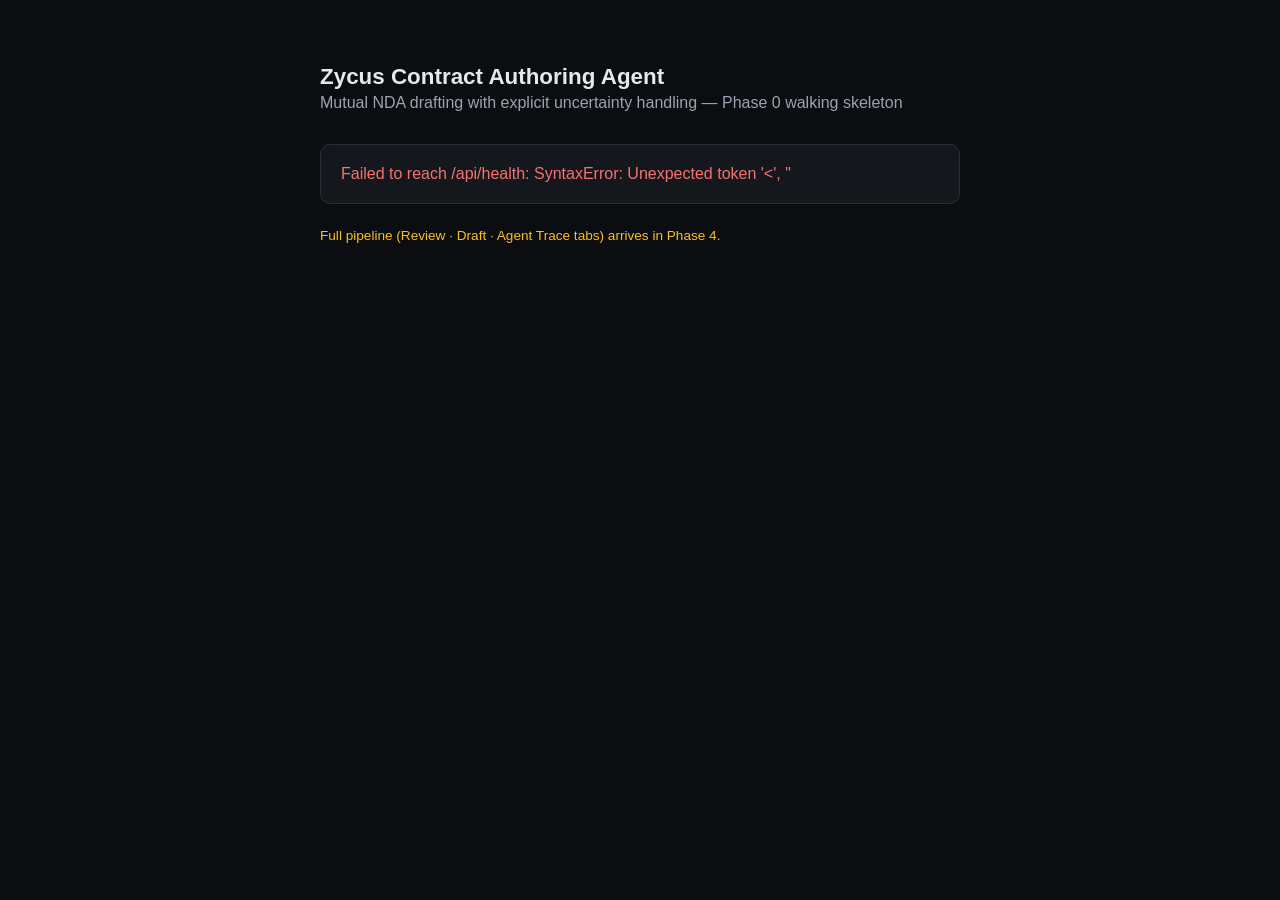
==== public/index.html @ e47472ea "feat(p0): repo scaffold, pinned env, Groq capability spike, walking skeleton - Folder structure per " ====
<!doctype html>
<html lang="en">
<head>
<meta charset="utf-8" />
<meta name="viewport" content="width=device-width, initial-scale=1" />
<title>Zycus Contract Authoring Agent</title>
<style>
  :root { color-scheme: light dark; }
  body {
    font-family: -apple-system, BlinkMacSystemFont, "Segoe UI", sans-serif;
    max-width: 640px; margin: 4rem auto; padding: 0 1.5rem;
    background: #0b0d10; color: #e6e8eb;
  }
  h1 { font-size: 1.4rem; margin-bottom: 0.25rem; }
  .subtitle { color: #9aa4b2; margin-bottom: 2rem; }
  .card {
    border: 1px solid #2a2f36; border-radius: 10px; padding: 1.25rem;
    background: #14171c;
  }
  .row { display: flex; justify-content: space-between; padding: 0.4rem 0; border-bottom: 1px solid #1f242b; font-size: 0.9rem; }
  .row:last-child { border-bottom: none; }
  .label { color: #9aa4b2; }
  .ok { color: #4ade80; }
  .bad { color: #f87171; }
  .pending { color: #fbbf24; font-size: 0.85rem; margin-top: 1.5rem; }
  code { background: #1f242b; padding: 0.1rem 0.4rem; border-radius: 4px; }
</style>
</head>
<body>
  <h1>Zycus Contract Authoring Agent</h1>
  <div class="subtitle">Mutual NDA drafting with explicit uncertainty handling — Phase 0 walking skeleton</div>
  <div class="card" id="status">Loading /api/health…</div>
  <div class="pending">Full pipeline (Review · Draft · Agent Trace tabs) arrives in Phase 4.</div>

  <script>
    async function loadHealth() {
      const el = document.getElementById('status');
      try {
        const res = await fetch('/api/health');
        const data = await res.json();
        const row = (label, value, cls = '') =>
          `<div class="row"><span class="label">${label}</span><span class="${cls}">${value}</span></div>`;
        el.innerHTML =
          row('Status', data.status, data.status === 'ok' ? 'ok' : 'bad') +
          row('Server date (' + data.timezone + ')', data.today_long_form) +
          row('Groq key configured', data.groq_key_configured, data.groq_key_configured ? 'ok' : 'bad') +
          row('Gemini key configured', data.gemini_key_configured, data.gemini_key_configured ? 'ok' : 'bad') +
          row('Fallback enabled', data.fallback_enabled) +
          row('Normalizer model', '<code>' + data.models.normalizer + '</code>') +
          row('Analyst model', '<code>' + data.models.analyst + '</code>') +
          row('Verifier model', '<code>' + data.models.verifier + '</code>') +
          row('LLM mode', data.llm_mode) +
          row('Phase', data.phase);
      } catch (err) {
        el.innerHTML = '<span class="bad">Failed to reach /api/health: ' + err + '</span>';
      }
    }
    loadHealth();
  </script>
</body>
</html>
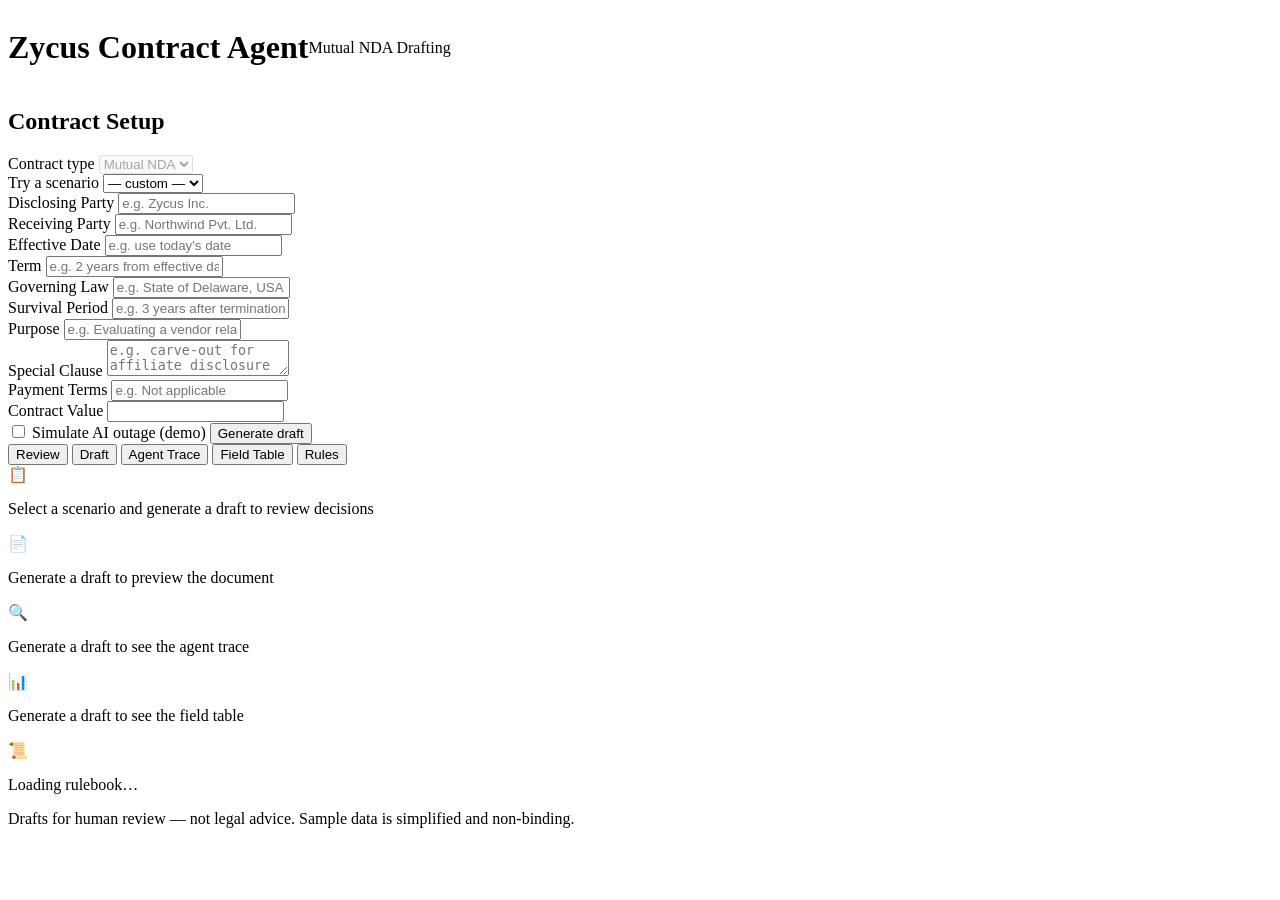
==== commit 355dd234: "P4: FastAPI routes, signed HITL, and single-page frontend" ====
--- a/public/index.html
+++ b/public/index.html
@@ -3,59 +3,160 @@
 <head>
 <meta charset="utf-8" />
 <meta name="viewport" content="width=device-width, initial-scale=1" />
+<meta name="description" content="AI-powered Mutual NDA drafting with explicit uncertainty handling, deterministic rules, and human-in-the-loop review." />
 <title>Zycus Contract Authoring Agent</title>
-<style>
-  :root { color-scheme: light dark; }
-  body {
-    font-family: -apple-system, BlinkMacSystemFont, "Segoe UI", sans-serif;
-    max-width: 640px; margin: 4rem auto; padding: 0 1.5rem;
-    background: #0b0d10; color: #e6e8eb;
-  }
-  h1 { font-size: 1.4rem; margin-bottom: 0.25rem; }
-  .subtitle { color: #9aa4b2; margin-bottom: 2rem; }
-  .card {
-    border: 1px solid #2a2f36; border-radius: 10px; padding: 1.25rem;
-    background: #14171c;
-  }
-  .row { display: flex; justify-content: space-between; padding: 0.4rem 0; border-bottom: 1px solid #1f242b; font-size: 0.9rem; }
-  .row:last-child { border-bottom: none; }
-  .label { color: #9aa4b2; }
-  .ok { color: #4ade80; }
-  .bad { color: #f87171; }
-  .pending { color: #fbbf24; font-size: 0.85rem; margin-top: 1.5rem; }
-  code { background: #1f242b; padding: 0.1rem 0.4rem; border-radius: 4px; }
-</style>
+<link rel="stylesheet" href="/styles.css" />
 </head>
 <body>
-  <h1>Zycus Contract Authoring Agent</h1>
-  <div class="subtitle">Mutual NDA drafting with explicit uncertainty handling — Phase 0 walking skeleton</div>
-  <div class="card" id="status">Loading /api/health…</div>
-  <div class="pending">Full pipeline (Review · Draft · Agent Trace tabs) arrives in Phase 4.</div>
 
-  <script>
-    async function loadHealth() {
-      const el = document.getElementById('status');
-      try {
-        const res = await fetch('/api/health');
-        const data = await res.json();
-        const row = (label, value, cls = '') =>
-          `<div class="row"><span class="label">${label}</span><span class="${cls}">${value}</span></div>`;
-        el.innerHTML =
-          row('Status', data.status, data.status === 'ok' ? 'ok' : 'bad') +
-          row('Server date (' + data.timezone + ')', data.today_long_form) +
-          row('Groq key configured', data.groq_key_configured, data.groq_key_configured ? 'ok' : 'bad') +
-          row('Gemini key configured', data.gemini_key_configured, data.gemini_key_configured ? 'ok' : 'bad') +
-          row('Fallback enabled', data.fallback_enabled) +
-          row('Normalizer model', '<code>' + data.models.normalizer + '</code>') +
-          row('Analyst model', '<code>' + data.models.analyst + '</code>') +
-          row('Verifier model', '<code>' + data.models.verifier + '</code>') +
-          row('LLM mode', data.llm_mode) +
-          row('Phase', data.phase);
-      } catch (err) {
-        el.innerHTML = '<span class="bad">Failed to reach /api/health: ' + err + '</span>';
-      }
-    }
-    loadHealth();
-  </script>
+<!-- ===== Header ===== -->
+<header class="app-header">
+  <div style="display:flex;align-items:center">
+    <h1>Zycus Contract Agent</h1>
+    <span class="subtitle">Mutual NDA Drafting</span>
+  </div>
+</header>
+
+<!-- ===== Main Layout ===== -->
+<div class="app-layout">
+
+  <!-- ===== Left Panel ===== -->
+  <aside class="left-panel">
+    <h2>Contract Setup</h2>
+
+    <div class="field-group">
+      <label for="contract-type">Contract type</label>
+      <select id="contract-type" disabled>
+        <option value="mutual_nda" selected>Mutual NDA</option>
+      </select>
+    </div>
+
+    <div class="field-group">
+      <label for="scenario-select">Try a scenario</label>
+      <select id="scenario-select">
+        <option value="">— custom —</option>
+      </select>
+    </div>
+
+    <div class="field-group">
+      <label for="input-disclosing-party">Disclosing Party</label>
+      <input id="input-disclosing-party" type="text" placeholder="e.g. Zycus Inc." />
+    </div>
+    <div class="field-group">
+      <label for="input-receiving-party">Receiving Party</label>
+      <input id="input-receiving-party" type="text" placeholder="e.g. Northwind Pvt. Ltd." />
+    </div>
+    <div class="field-group">
+      <label for="input-effective-date">Effective Date</label>
+      <input id="input-effective-date" type="text" placeholder="e.g. use today's date" />
+    </div>
+    <div class="field-group">
+      <label for="input-term">Term</label>
+      <input id="input-term" type="text" placeholder="e.g. 2 years from effective date" />
+    </div>
+    <div class="field-group">
+      <label for="input-governing-law">Governing Law</label>
+      <input id="input-governing-law" type="text" placeholder="e.g. State of Delaware, USA" />
+    </div>
+    <div class="field-group">
+      <label for="input-survival-period">Survival Period</label>
+      <input id="input-survival-period" type="text" placeholder="e.g. 3 years after termination" />
+    </div>
+    <div class="field-group">
+      <label for="input-purpose">Purpose</label>
+      <input id="input-purpose" type="text" placeholder="e.g. Evaluating a vendor relationship" />
+    </div>
+    <div class="field-group">
+      <label for="input-special-clause">Special Clause</label>
+      <textarea id="input-special-clause" rows="2" placeholder="e.g. carve-out for affiliate disclosure"></textarea>
+    </div>
+    <div class="field-group">
+      <label for="input-payment-terms">Payment Terms</label>
+      <input id="input-payment-terms" type="text" placeholder="e.g. Not applicable" />
+    </div>
+    <div class="field-group">
+      <label for="input-contract-value">Contract Value</label>
+      <input id="input-contract-value" type="text" placeholder="" />
+    </div>
+
+    <label class="checkbox-row">
+      <input type="checkbox" id="sim-ai-failure" />
+      Simulate AI outage (demo)
+    </label>
+
+    <button class="btn-generate" id="btn-generate">Generate draft</button>
+  </aside>
+
+  <!-- ===== Main Panel ===== -->
+  <main class="main-panel">
+    <!-- Banner -->
+    <div class="banner" id="banner" style="display:none"></div>
+
+    <!-- Tabs -->
+    <div class="tab-bar">
+      <button class="tab-btn active" data-tab="review">Review</button>
+      <button class="tab-btn" data-tab="draft">Draft</button>
+      <button class="tab-btn" data-tab="trace">Agent Trace</button>
+      <button class="tab-btn" data-tab="field-table">Field Table</button>
+      <button class="tab-btn" data-tab="rules">Rules</button>
+    </div>
+
+    <!-- Tab Panes -->
+    <div class="tab-content">
+      <div class="tab-pane active" id="tab-review">
+        <div id="review-content">
+          <div class="empty-state">
+            <div class="icon">📋</div>
+            <p>Select a scenario and generate a draft to review decisions</p>
+          </div>
+        </div>
+      </div>
+
+      <div class="tab-pane" id="tab-draft">
+        <div id="draft-content">
+          <div class="empty-state">
+            <div class="icon">📄</div>
+            <p>Generate a draft to preview the document</p>
+          </div>
+        </div>
+      </div>
+
+      <div class="tab-pane" id="tab-trace">
+        <div id="trace-content">
+          <div class="empty-state">
+            <div class="icon">🔍</div>
+            <p>Generate a draft to see the agent trace</p>
+          </div>
+        </div>
+      </div>
+
+      <div class="tab-pane" id="tab-field-table">
+        <div id="field-table-content">
+          <div class="empty-state">
+            <div class="icon">📊</div>
+            <p>Generate a draft to see the field table</p>
+          </div>
+        </div>
+      </div>
+
+      <div class="tab-pane" id="tab-rules">
+        <div id="rules-content">
+          <div class="empty-state">
+            <div class="icon">📜</div>
+            <p>Loading rulebook…</p>
+          </div>
+        </div>
+      </div>
+    </div>
+
+    <!-- Footer -->
+    <footer class="app-footer">
+      Drafts for human review — not legal advice. Sample data is simplified and non-binding.
+    </footer>
+  </main>
+
+</div>
+
+<script src="/app.js"></script>
 </body>
 </html>
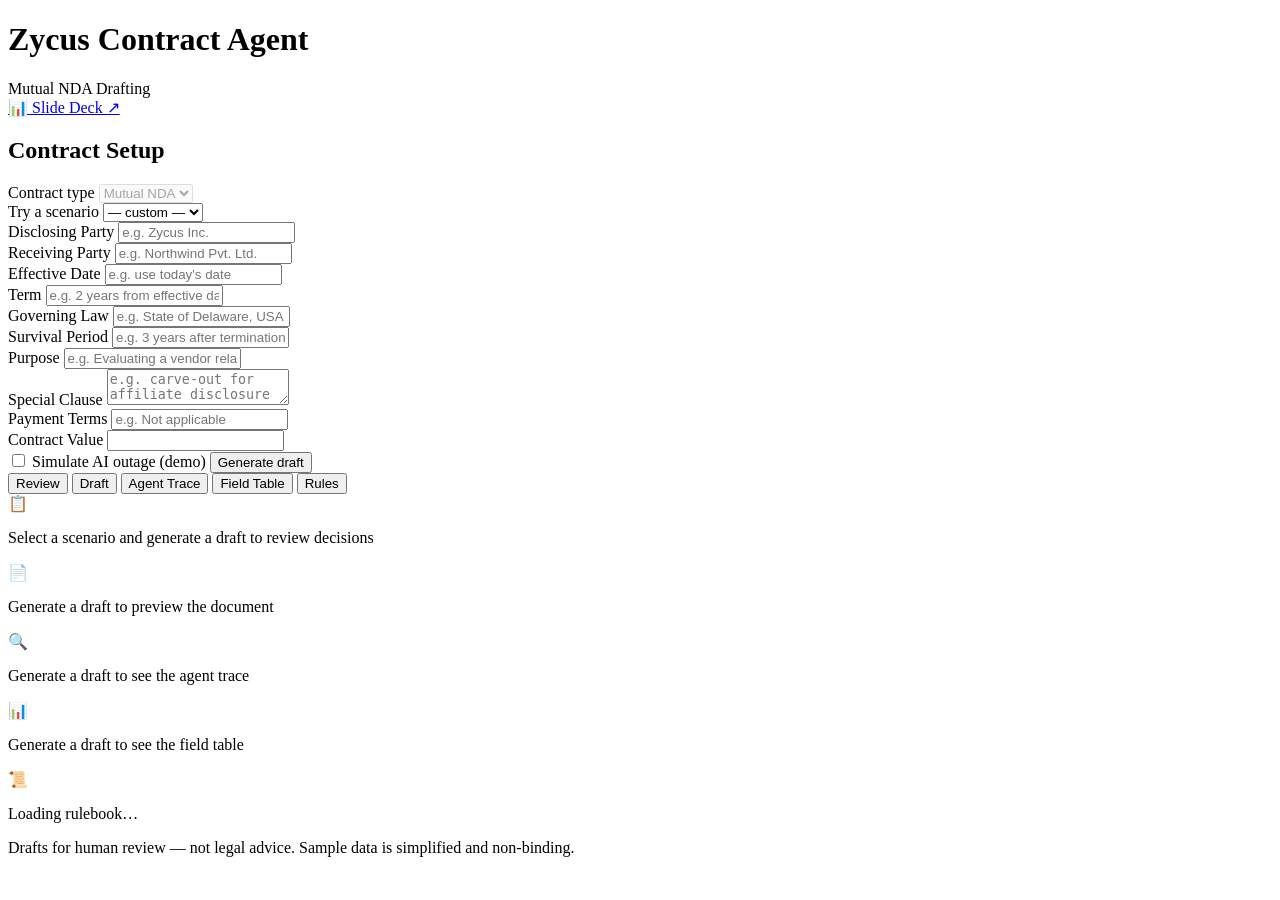
==== commit 19498b59: "audit: reconcile Gemini fallback docs with code, push P7 deliverables, UI/UX fixes Post-P6 status au" ====
--- a/public/index.html
+++ b/public/index.html
@@ -11,9 +11,12 @@
 
 <!-- ===== Header ===== -->
 <header class="app-header">
-  <div style="display:flex;align-items:center">
+  <div class="header-left">
     <h1>Zycus Contract Agent</h1>
     <span class="subtitle">Mutual NDA Drafting</span>
+  </div>
+  <div class="header-right">
+    <a href="/deck.html" class="btn-deck-link" target="_blank">📊 Slide Deck ↗</a>
   </div>
 </header>
 
